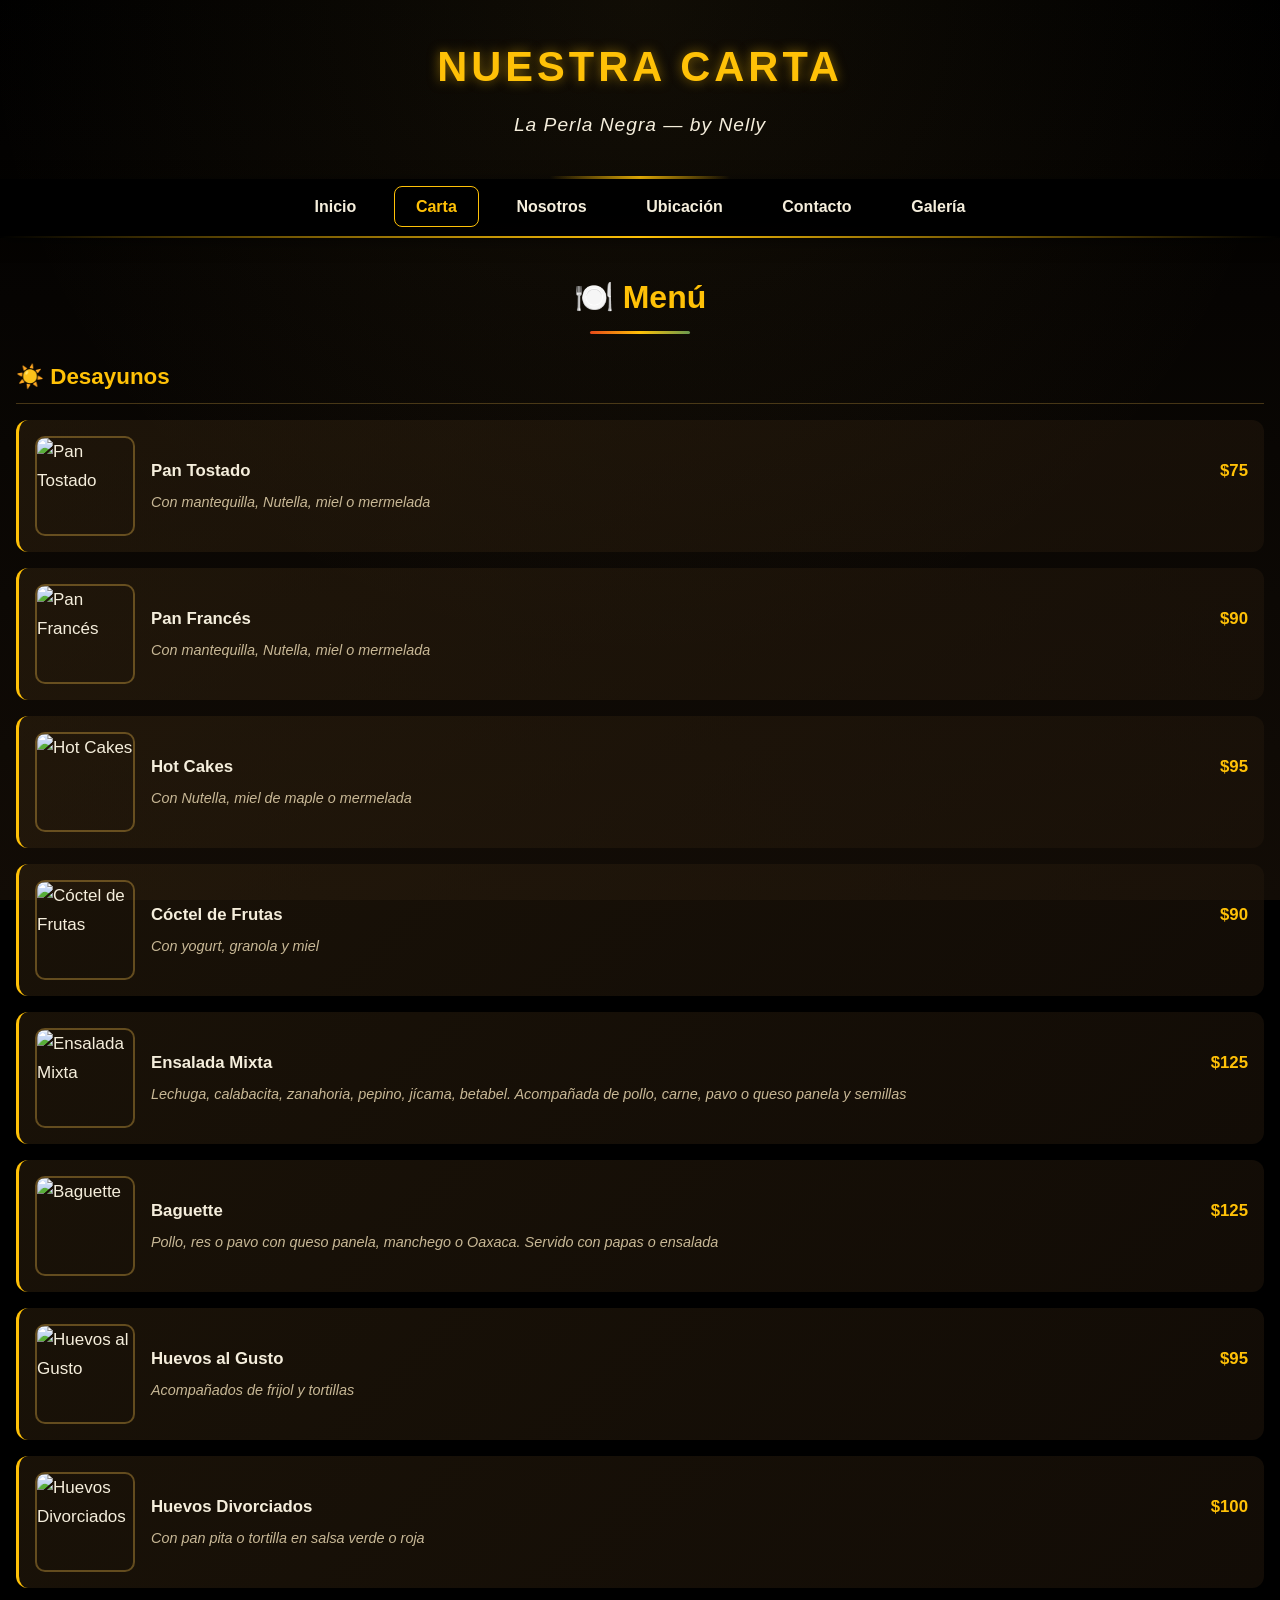
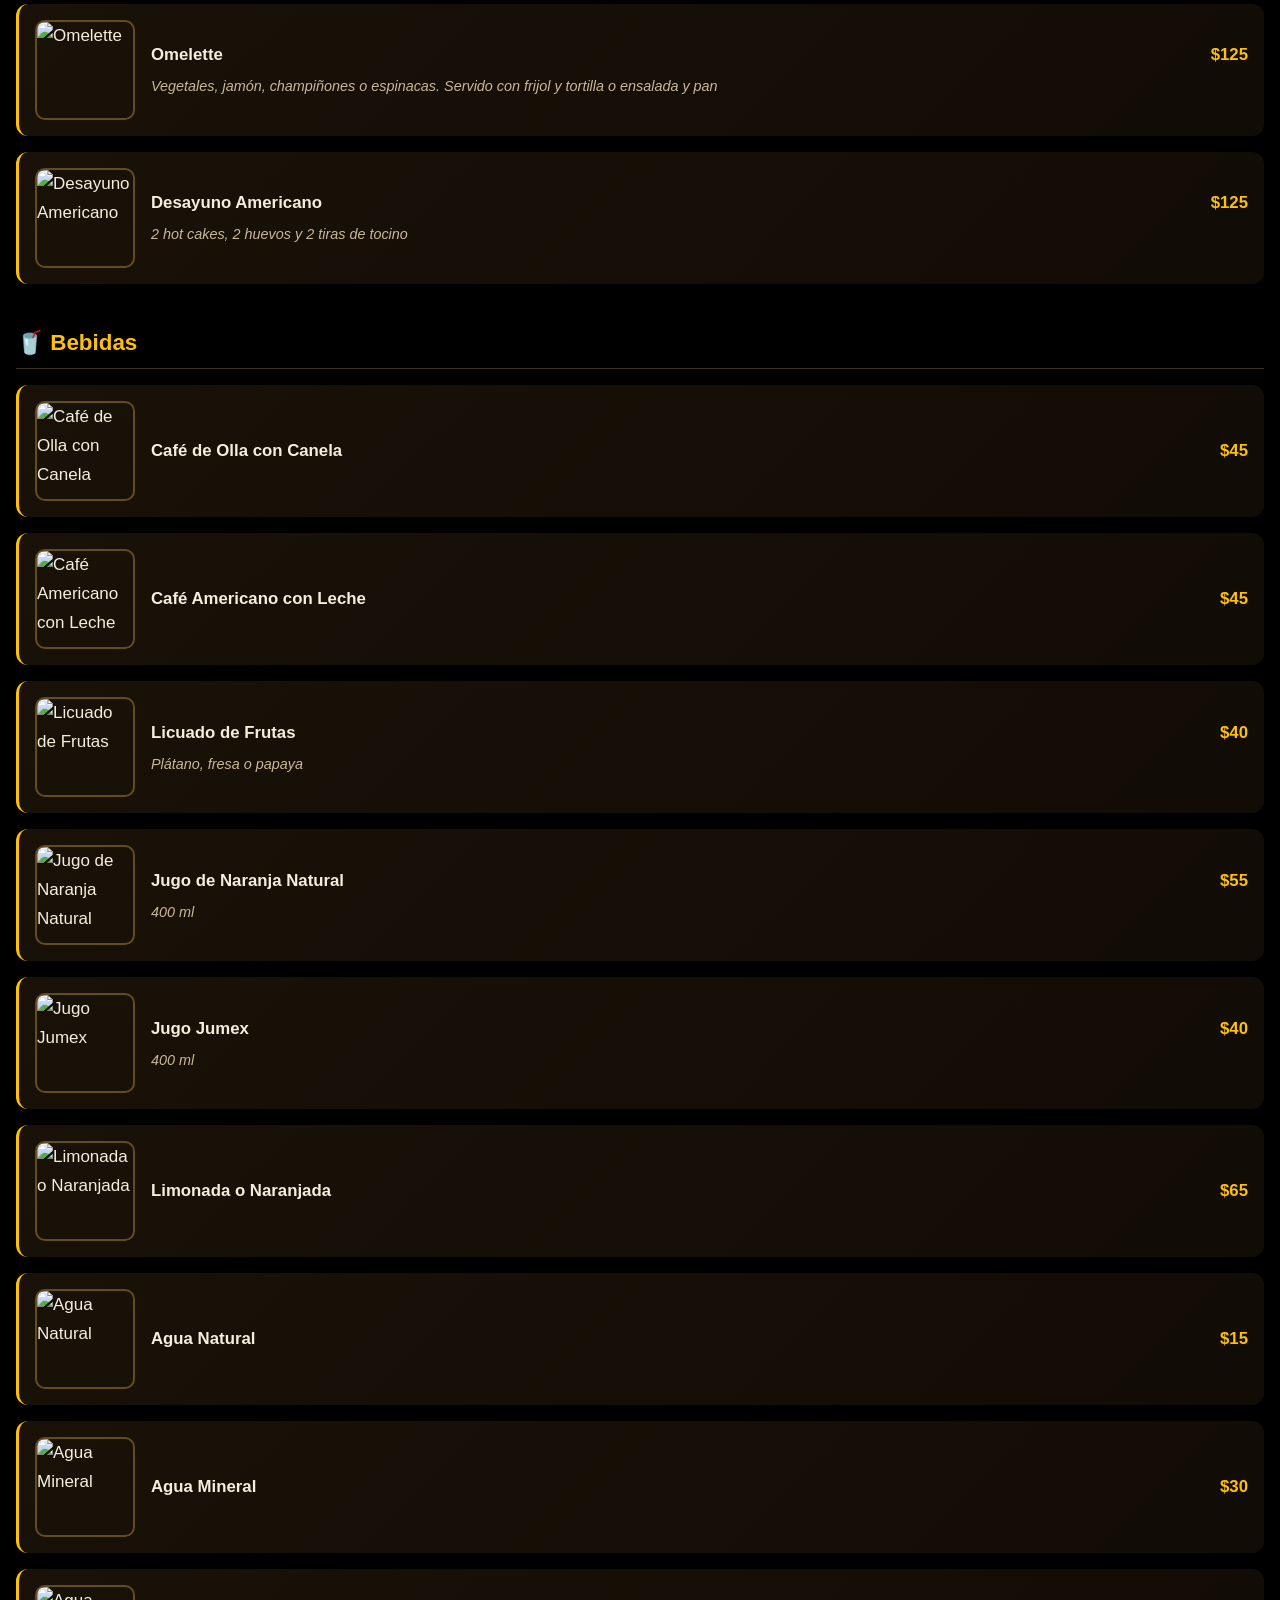
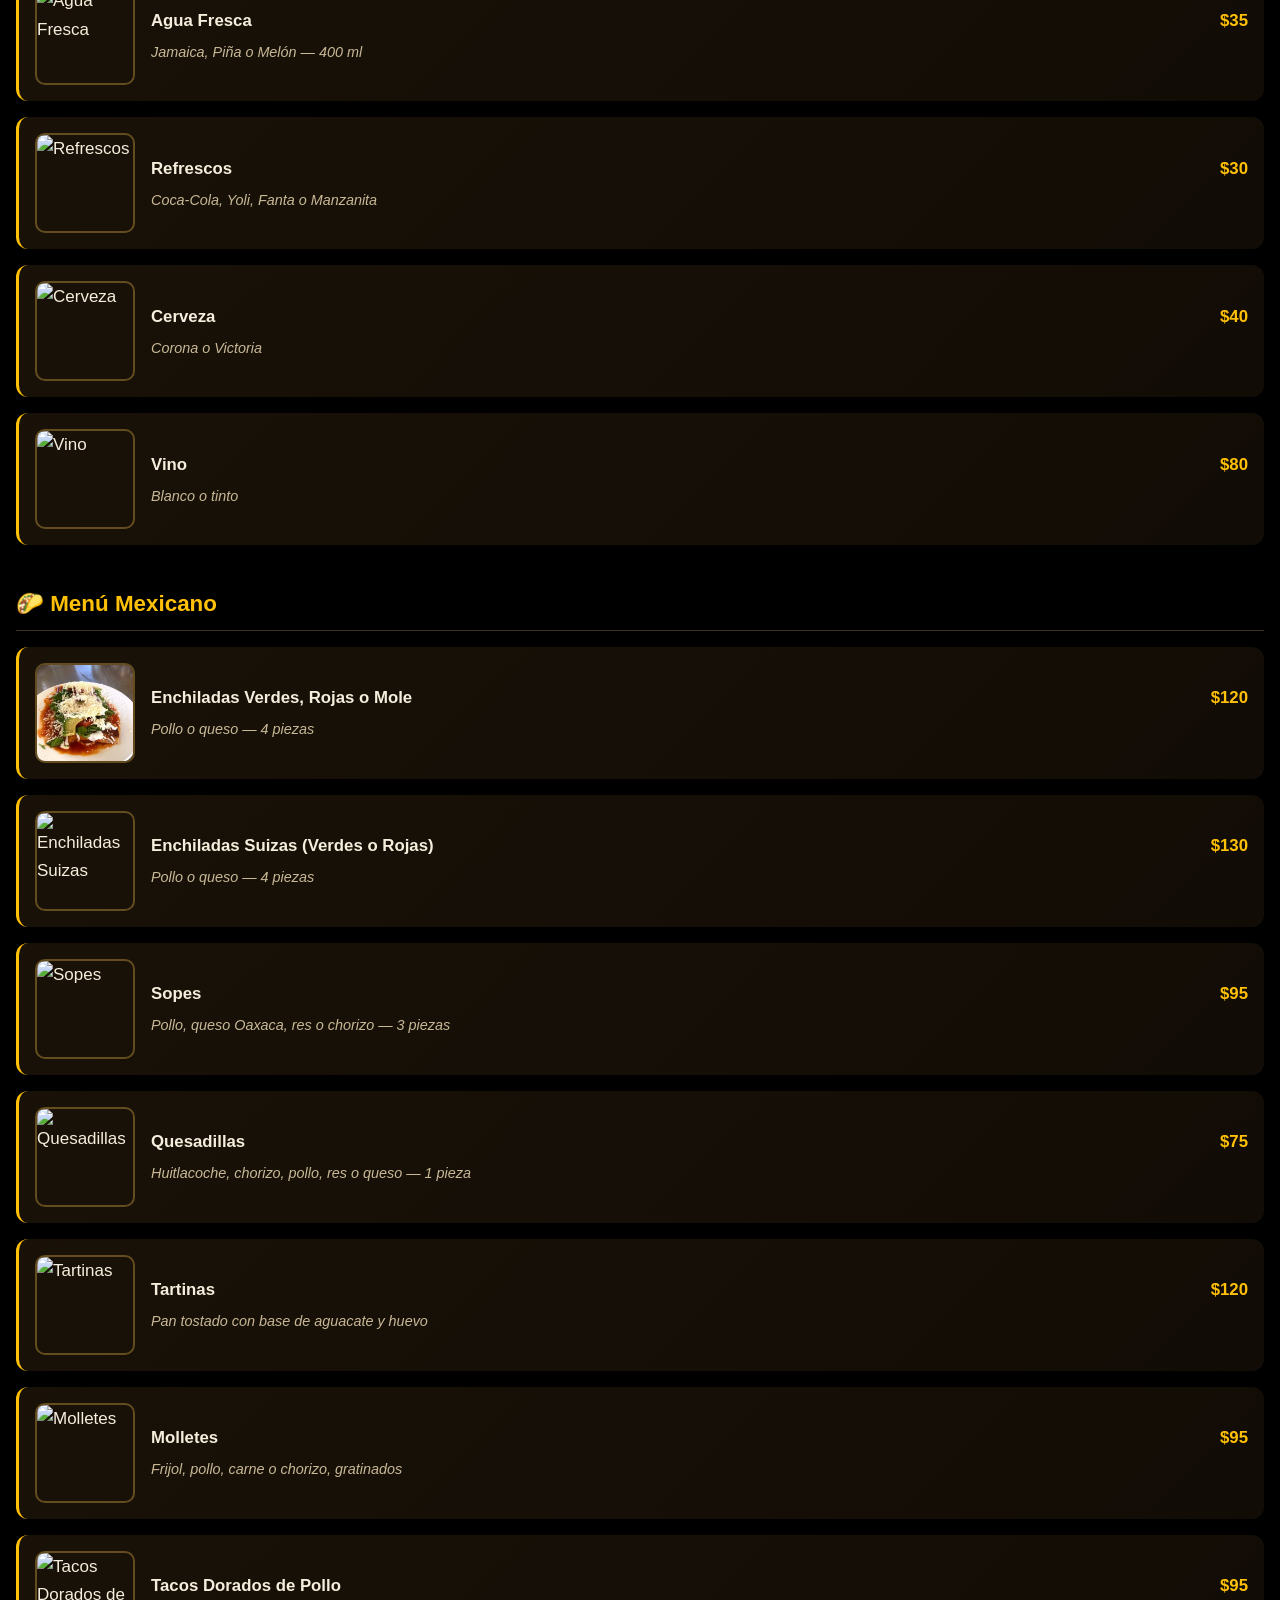
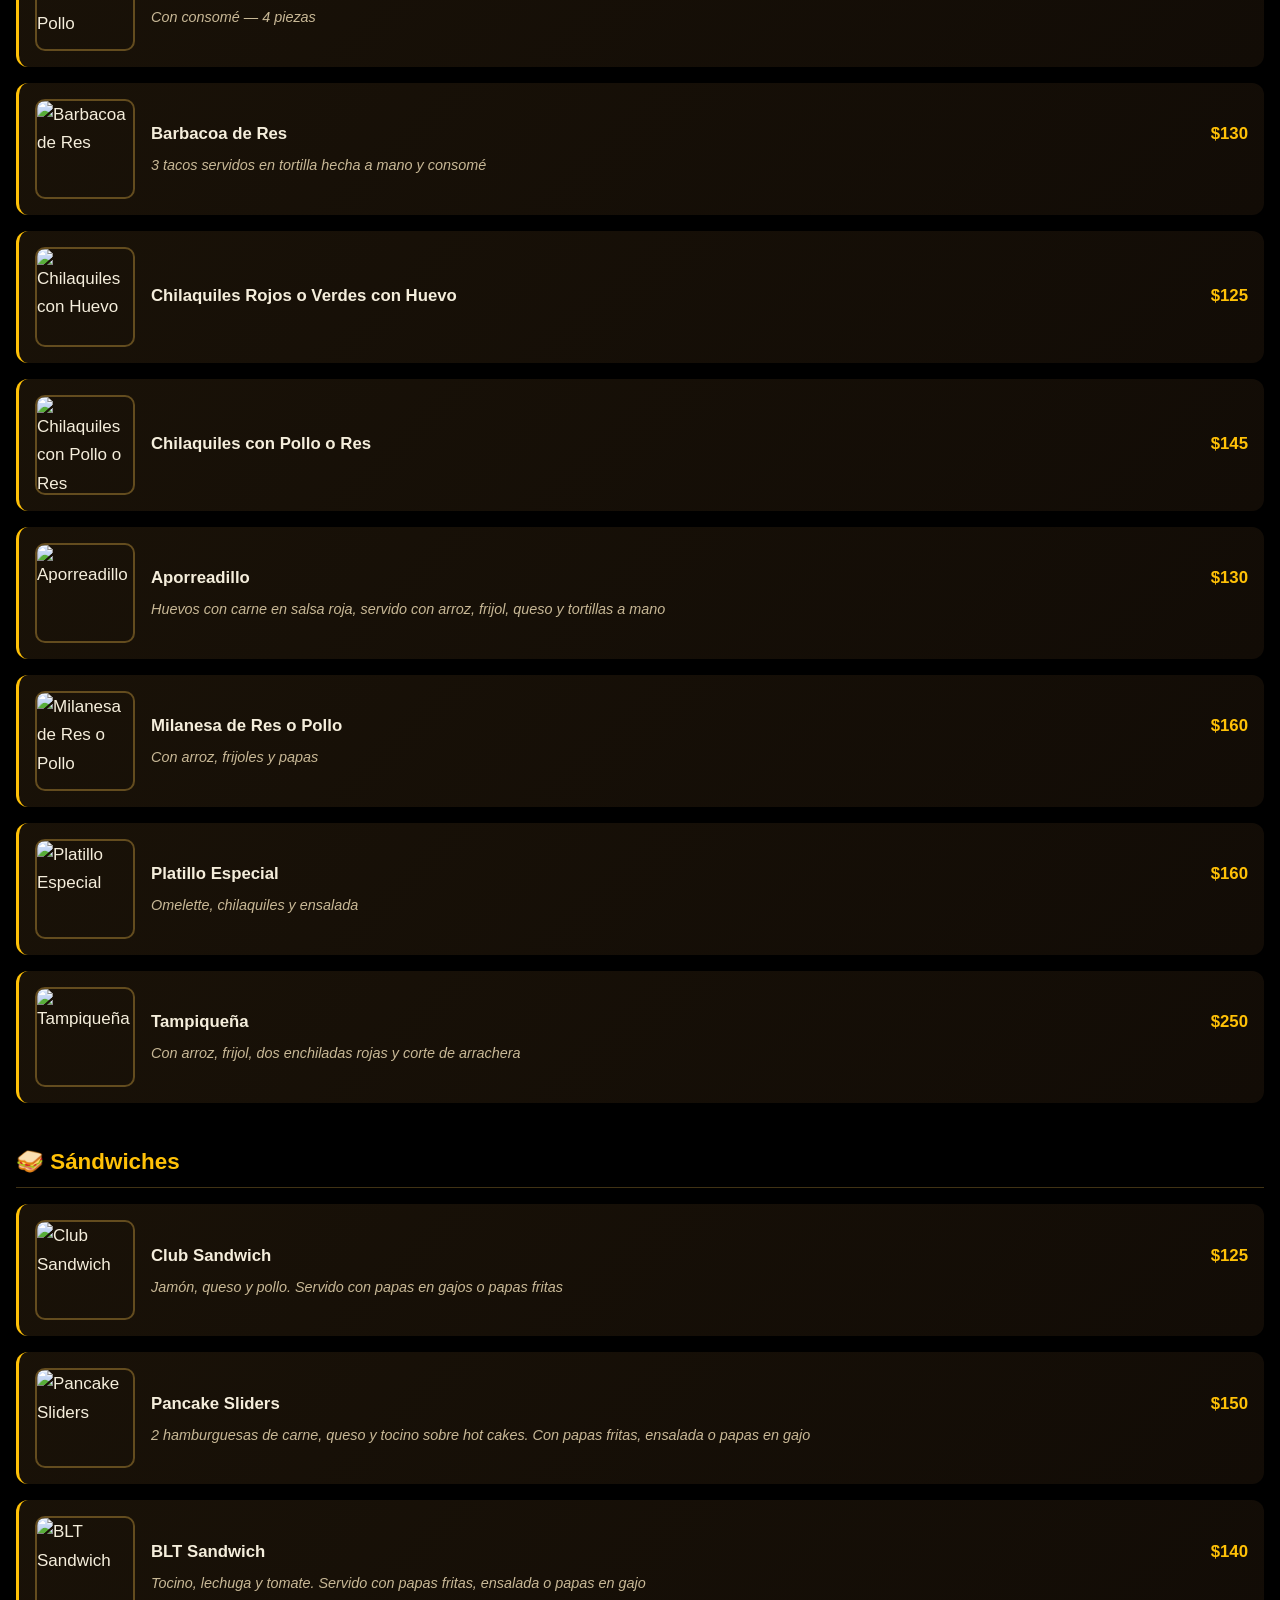
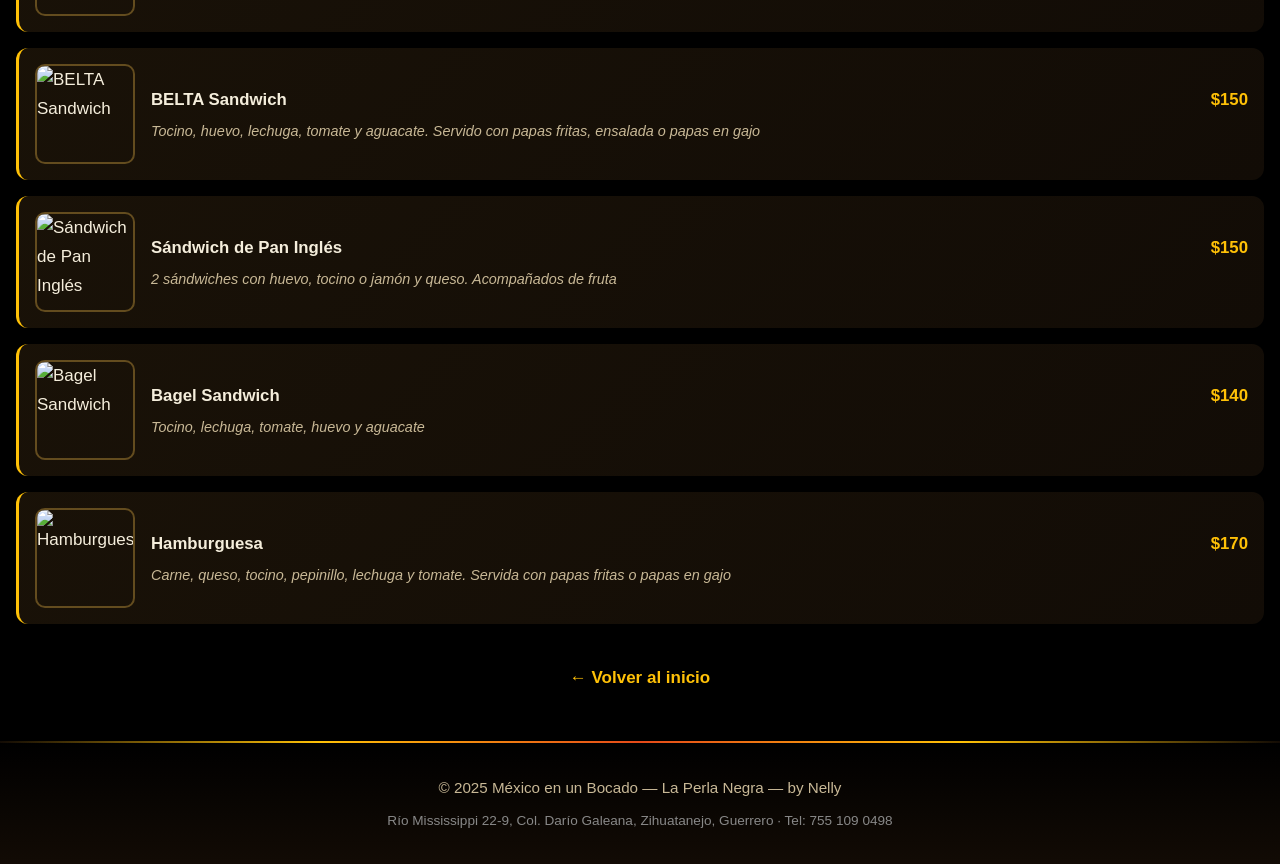
==== html/carta.html @ 1d28c6e9 "Add files via upload" ====
<!DOCTYPE html>
<html lang="es">
<head>
    <meta charset="UTF-8">
    <meta name="viewport" content="width=device-width, initial-scale=1.0">
    <title>Nuestra Carta — México en un Bocado</title>
    <link rel="stylesheet" href="../css/estilos.css">
    <style>
        .categoria {
            margin-bottom: 2.5rem;
        }
        .categoria h3 {
            color: var(--dorado);
            font-size: 1.4rem;
            margin-bottom: 1rem;
            padding-bottom: 0.4rem;
            border-bottom: 1px solid rgba(212,165,67,0.3);
        }
        .plato {
            background: linear-gradient(135deg, rgba(50,35,15,0.5), rgba(30,20,10,0.6));
            padding: 1rem;
            border-radius: 12px;
            margin-bottom: 1rem;
            border-left: 3px solid var(--dorado);
            display: flex;
            gap: 1rem;
            align-items: center;
            flex-wrap: wrap;
        }
        .plato-img {
            width: 100px;
            height: 100px;
            border-radius: 10px;
            object-fit: cover;
            border: 2px solid rgba(212,165,67,0.4);
            flex-shrink: 0;
        }
        .plato-contenido {
            flex: 1;
            min-width: 200px;
        }
        .plato h4 {
            color: var(--crema);
            font-size: 1.05rem;
            display: flex;
            justify-content: space-between;
            align-items: baseline;
            gap: 0.5rem;
            flex-wrap: wrap;
        }
        .nombre-plato {
            flex: 1;
        }
        .precio {
            color: var(--dorado);
            font-weight: bold;
            white-space: nowrap;
        }
        .descripcion {
            font-size: 0.9rem;
            color: #C8B896;
            margin-top: 0.4rem;
            font-style: italic;
            line-height: 1.5;
        }
        .volver {
            text-align: center;
            margin-top: 1rem;
        }
        .volver a {
            color: var(--dorado);
            text-decoration: none;
            font-weight: 600;
        }
        .nota {
            font-size: 0.85rem;
            color: #888;
            margin-top: 0.5rem;
        }

        @media (max-width: 550px) {
            .plato {
                flex-direction: column;
                text-align: center;
            }
            .plato-img {
                width: 100%;
                height: 160px;
            }
        }
    </style>
</head>
<body>

    <header>
        <h1>NUESTRA CARTA</h1>
        <p class="subtitulo">La Perla Negra — by Nelly</p>
    </header>

    <nav>
        <ul>
            <li><a href="../index.html">Inicio</a></li>
            <li><a href="carta.html" style="color:var(--dorado); border-color:var(--dorado);">Carta</a></li>
            <li><a href="nosotros.html">Nosotros</a></li>
            <li><a href="ubicacion.html">Ubicación</a></li>
            <li><a href="contacto.html">Contacto</a></li>
            <li><a href="galeria.html">Galería</a></li>
        </ul>
    </nav>

    <section>
        <h2>🍽️ Menú</h2>

        <!-- ☀️ DESAYUNOS -->
        <div class="categoria">
            <h3>☀️ Desayunos</h3>

            <div class="plato">
                <img src="../imagenes/pan_tostado.jpg" alt="Pan Tostado" class="plato-img">
                <div class="plato-contenido">
                    <h4><span class="nombre-plato">Pan Tostado</span> <span class="precio">$75</span></h4>
                    <p class="descripcion">Con mantequilla, Nutella, miel o mermelada</p>
                </div>
            </div>

            <div class="plato">
                <img src="../imagenes/pan_frances.jpg" alt="Pan Francés" class="plato-img">
                <div class="plato-contenido">
                    <h4><span class="nombre-plato">Pan Francés</span> <span class="precio">$90</span></h4>
                    <p class="descripcion">Con mantequilla, Nutella, miel o mermelada</p>
                </div>
            </div>

            <div class="plato">
                <img src="../imagenes/hot_cakes.jpg" alt="Hot Cakes" class="plato-img">
                <div class="plato-contenido">
                    <h4><span class="nombre-plato">Hot Cakes</span> <span class="precio">$95</span></h4>
                    <p class="descripcion">Con Nutella, miel de maple o mermelada</p>
                </div>
            </div>

            <div class="plato">
                <img src="../imagenes/coctel_de_frutas.jpg" alt="Cóctel de Frutas" class="plato-img">
                <div class="plato-contenido">
                    <h4><span class="nombre-plato">Cóctel de Frutas</span> <span class="precio">$90</span></h4>
                    <p class="descripcion">Con yogurt, granola y miel</p>
                </div>
            </div>

            <div class="plato">
                <img src="../imagenes/ensalada_mixta.jpg" alt="Ensalada Mixta" class="plato-img">
                <div class="plato-contenido">
                    <h4><span class="nombre-plato">Ensalada Mixta</span> <span class="precio">$125</span></h4>
                    <p class="descripcion">Lechuga, calabacita, zanahoria, pepino, jícama, betabel. Acompañada de pollo, carne, pavo o queso panela y semillas</p>
                </div>
            </div>

            <div class="plato">
                <img src="../imagenes/baguette.jpg" alt="Baguette" class="plato-img">
                <div class="plato-contenido">
                    <h4><span class="nombre-plato">Baguette</span> <span class="precio">$125</span></h4>
                    <p class="descripcion">Pollo, res o pavo con queso panela, manchego o Oaxaca. Servido con papas o ensalada</p>
                </div>
            </div>

            <div class="plato">
                <img src="../imagenes/huevos_al_gusto.jpg" alt="Huevos al Gusto" class="plato-img">
                <div class="plato-contenido">
                    <h4><span class="nombre-plato">Huevos al Gusto</span> <span class="precio">$95</span></h4>
                    <p class="descripcion">Acompañados de frijol y tortillas</p>
                </div>
            </div>

            <div class="plato">
                <img src="../imagenes/huevos_divorciados.jpg" alt="Huevos Divorciados" class="plato-img">
                <div class="plato-contenido">
                    <h4><span class="nombre-plato">Huevos Divorciados</span> <span class="precio">$100</span></h4>
                    <p class="descripcion">Con pan pita o tortilla en salsa verde o roja</p>
                </div>
            </div>

            <div class="plato">
                <img src="../imagenes/omelette.jpg" alt="Omelette" class="plato-img">
                <div class="plato-contenido">
                    <h4><span class="nombre-plato">Omelette</span> <span class="precio">$125</span></h4>
                    <p class="descripcion">Vegetales, jamón, champiñones o espinacas. Servido con frijol y tortilla o ensalada y pan</p>
                </div>
            </div>

            <div class="plato">
                <img src="../imagenes/desayuno_americano.jpg" alt="Desayuno Americano" class="plato-img">
                <div class="plato-contenido">
                    <h4><span class="nombre-plato">Desayuno Americano</span> <span class="precio">$125</span></h4>
                    <p class="descripcion">2 hot cakes, 2 huevos y 2 tiras de tocino</p>
                </div>
            </div>
        </div>

        <!-- 🥤 BEBIDAS -->
        <div class="categoria">
            <h3>🥤 Bebidas</h3>

            <div class="plato">
                <img src="../imagenes/cafe_de_olla.jpg" alt="Café de Olla con Canela" class="plato-img">
                <div class="plato-contenido">
                    <h4><span class="nombre-plato">Café de Olla con Canela</span> <span class="precio">$45</span></h4>
                </div>
            </div>

            <div class="plato">
                <img src="../imagenes/cafe_americano.jpg" alt="Café Americano con Leche" class="plato-img">
                <div class="plato-contenido">
                    <h4><span class="nombre-plato">Café Americano con Leche</span> <span class="precio">$45</span></h4>
                </div>
            </div>

            <div class="plato">
                <img src="../imagenes/licuado_de_frutas.jpg" alt="Licuado de Frutas" class="plato-img">
                <div class="plato-contenido">
                    <h4><span class="nombre-plato">Licuado de Frutas</span> <span class="precio">$40</span></h4>
                    <p class="descripcion">Plátano, fresa o papaya</p>
                </div>
            </div>

            <div class="plato">
                <img src="../imagenes/jugo_naranja.jpg" alt="Jugo de Naranja Natural" class="plato-img">
                <div class="plato-contenido">
                    <h4><span class="nombre-plato">Jugo de Naranja Natural</span> <span class="precio">$55</span></h4>
                    <p class="descripcion">400 ml</p>
                </div>
            </div>

            <div class="plato">
                <img src="../imagenes/jugo_jumex.jpg" alt="Jugo Jumex" class="plato-img">
                <div class="plato-contenido">
                    <h4><span class="nombre-plato">Jugo Jumex</span> <span class="precio">$40</span></h4>
                    <p class="descripcion">400 ml</p>
                </div>
            </div>

            <div class="plato">
                <img src="../imagenes/limonada_naranjada.jpg" alt="Limonada o Naranjada" class="plato-img">
                <div class="plato-contenido">
                    <h4><span class="nombre-plato">Limonada o Naranjada</span> <span class="precio">$65</span></h4>
                </div>
            </div>

            <div class="plato">
                <img src="../imagenes/agua_natural.jpg" alt="Agua Natural" class="plato-img">
                <div class="plato-contenido">
                    <h4><span class="nombre-plato">Agua Natural</span> <span class="precio">$15</span></h4>
                </div>
            </div>

            <div class="plato">
                <img src="../imagenes/agua_mineral.jpg" alt="Agua Mineral" class="plato-img">
                <div class="plato-contenido">
                    <h4><span class="nombre-plato">Agua Mineral</span> <span class="precio">$30</span></h4>
                </div>
            </div>

            <div class="plato">
                <img src="../imagenes/agua_fresca.jpg" alt="Agua Fresca" class="plato-img">
                <div class="plato-contenido">
                    <h4><span class="nombre-plato">Agua Fresca</span> <span class="precio">$35</span></h4>
                    <p class="descripcion">Jamaica, Piña o Melón — 400 ml</p>
                </div>
            </div>

            <div class="plato">
                <img src="../imagenes/refrescos.jpg" alt="Refrescos" class="plato-img">
                <div class="plato-contenido">
                    <h4><span class="nombre-plato">Refrescos</span> <span class="precio">$30</span></h4>
                    <p class="descripcion">Coca-Cola, Yoli, Fanta o Manzanita</p>
                </div>
            </div>

            <div class="plato">
                <img src="../imagenes/cerveza.jpg" alt="Cerveza" class="plato-img">
                <div class="plato-contenido">
                    <h4><span class="nombre-plato">Cerveza</span> <span class="precio">$40</span></h4>
                    <p class="descripcion">Corona o Victoria</p>
                </div>
            </div>

            <div class="plato">
                <img src="../imagenes/vino.jpg" alt="Vino" class="plato-img">
                <div class="plato-contenido">
                    <h4><span class="nombre-plato">Vino</span> <span class="precio">$80</span></h4>
                    <p class="descripcion">Blanco o tinto</p>
                </div>
            </div>
        </div>

        <!-- 🌮 MENÚ MEXICANO -->
        <div class="categoria">
            <h3>🌮 Menú Mexicano</h3>

            <div class="plato">
                <img src="../imagenes/enchiladas.jpg" alt="Enchiladas Verdes, Rojas o Mole" class="plato-img">
                <div class="plato-contenido">
                    <h4><span class="nombre-plato">Enchiladas Verdes, Rojas o Mole</span> <span class="precio">$120</span></h4>
                    <p class="descripcion">Pollo o queso — 4 piezas</p>
                </div>
            </div>

            <div class="plato">
                <img src="../imagenes/enchiladas_suizas.jpg" alt="Enchiladas Suizas" class="plato-img">
                <div class="plato-contenido">
                    <h4><span class="nombre-plato">Enchiladas Suizas (Verdes o Rojas)</span> <span class="precio">$130</span></h4>
                    <p class="descripcion">Pollo o queso — 4 piezas</p>
                </div>
            </div>

            <div class="plato">
                <img src="../imagenes/sopes.jpg" alt="Sopes" class="plato-img">
                <div class="plato-contenido">
                    <h4><span class="nombre-plato">Sopes</span> <span class="precio">$95</span></h4>
                    <p class="descripcion">Pollo, queso Oaxaca, res o chorizo — 3 piezas</p>
                </div>
            </div>

            <div class="plato">
                <img src="../imagenes/quesadillas.jpg" alt="Quesadillas" class="plato-img">
                <div class="plato-contenido">
                    <h4><span class="nombre-plato">Quesadillas</span> <span class="precio">$75</span></h4>
                    <p class="descripcion">Huitlacoche, chorizo, pollo, res o queso — 1 pieza</p>
                </div>
            </div>

            <div class="plato">
                <img src="../imagenes/tartinas.jpg" alt="Tartinas" class="plato-img">
                <div class="plato-contenido">
                    <h4><span class="nombre-plato">Tartinas</span> <span class="precio">$120</span></h4>
                    <p class="descripcion">Pan tostado con base de aguacate y huevo</p>
                </div>
            </div>

            <div class="plato">
                <img src="../imagenes/molletes.jpg" alt="Molletes" class="plato-img">
                <div class="plato-contenido">
                    <h4><span class="nombre-plato">Molletes</span> <span class="precio">$95</span></h4>
                    <p class="descripcion">Frijol, pollo, carne o chorizo, gratinados</p>
                </div>
            </div>

            <div class="plato">
                <img src="../imagenes/tacos_dorados.jpg" alt="Tacos Dorados de Pollo" class="plato-img">
                <div class="plato-contenido">
                    <h4><span class="nombre-plato">Tacos Dorados de Pollo</span> <span class="precio">$95</span></h4>
                    <p class="descripcion">Con consomé — 4 piezas</p>
                </div>
            </div>

            <div class="plato">
                <img src="../imagenes/barbacoa_de_res.jpg" alt="Barbacoa de Res" class="plato-img">
                <div class="plato-contenido">
                    <h4><span class="nombre-plato">Barbacoa de Res</span> <span class="precio">$130</span></h4>
                    <p class="descripcion">3 tacos servidos en tortilla hecha a mano y consomé</p>
                </div>
            </div>

            <div class="plato">
                <img src="../imagenes/chilaquiles_con_huevo.jpg" alt="Chilaquiles con Huevo" class="plato-img">
                <div class="plato-contenido">
                    <h4><span class="nombre-plato">Chilaquiles Rojos o Verdes con Huevo</span> <span class="precio">$125</span></h4>
                </div>
            </div>

            <div class="plato">
                <img src="../imagenes/chilaquiles_con_carne.jpg" alt="Chilaquiles con Pollo o Res" class="plato-img">
                <div class="plato-contenido">
                    <h4><span class="nombre-plato">Chilaquiles con Pollo o Res</span> <span class="precio">$145</span></h4>
                </div>
            </div>

            <div class="plato">
                <img src="../imagenes/aporreadillo.jpg" alt="Aporreadillo" class="plato-img">
                <div class="plato-contenido">
                    <h4><span class="nombre-plato">Aporreadillo</span> <span class="precio">$130</span></h4>
                    <p class="descripcion">Huevos con carne en salsa roja, servido con arroz, frijol, queso y tortillas a mano</p>
                </div>
            </div>

            <div class="plato">
                <img src="../imagenes/milanesa.jpg" alt="Milanesa de Res o Pollo" class="plato-img">
                <div class="plato-contenido">
                    <h4><span class="nombre-plato">Milanesa de Res o Pollo</span> <span class="precio">$160</span></h4>
                    <p class="descripcion">Con arroz, frijoles y papas</p>
                </div>
            </div>

            <div class="plato">
                <img src="../imagenes/platillo_especial.jpg" alt="Platillo Especial" class="plato-img">
                <div class="plato-contenido">
                    <h4><span class="nombre-plato">Platillo Especial</span> <span class="precio">$160</span></h4>
                    <p class="descripcion">Omelette, chilaquiles y ensalada</p>
                </div>
            </div>

            <div class="plato">
                <img src="../imagenes/tampiqueña.jpg" alt="Tampiqueña" class="plato-img">
                <div class="plato-contenido">
                    <h4><span class="nombre-plato">Tampiqueña</span> <span class="precio">$250</span></h4>
                    <p class="descripcion">Con arroz, frijol, dos enchiladas rojas y corte de arrachera</p>
                </div>
            </div>
        </div>

        <!-- 🥪 SÁNDWICHES -->
        <div class="categoria">
            <h3>🥪 Sándwiches</h3>

            <div class="plato">
                <img src="../imagenes/club_sandwich.jpg" alt="Club Sandwich" class="plato-img">
                <div class="plato-contenido">
                    <h4><span class="nombre-plato">Club Sandwich</span> <span class="precio">$125</span></h4>
                    <p class="descripcion">Jamón, queso y pollo. Servido con papas en gajos o papas fritas</p>
                </div>
            </div>

            <div class="plato">
                <img src="../imagenes/pancake_sliders.jpg" alt="Pancake Sliders" class="plato-img">
                <div class="plato-contenido">
                    <h4><span class="nombre-plato">Pancake Sliders</span> <span class="precio">$150</span></h4>
                    <p class="descripcion">2 hamburguesas de carne, queso y tocino sobre hot cakes. Con papas fritas, ensalada o papas en gajo</p>
                </div>
            </div>

            <div class="plato">
                <img src="../imagenes/blt_sandwich.jpg" alt="BLT Sandwich" class="plato-img">
                <div class="plato-contenido">
                    <h4><span class="nombre-plato">BLT Sandwich</span> <span class="precio">$140</span></h4>
                    <p class="descripcion">Tocino, lechuga y tomate. Servido con papas fritas, ensalada o papas en gajo</p>
                </div>
            </div>

            <div class="plato">
                <img src="../imagenes/belta_sandwich.jpg" alt="BELTA Sandwich" class="plato-img">
                <div class="plato-contenido">
                    <h4><span class="nombre-plato">BELTA Sandwich</span> <span class="precio">$150</span></h4>
                    <p class="descripcion">Tocino, huevo, lechuga, tomate y aguacate. Servido con papas fritas, ensalada o papas en gajo</p>
                </div>
            </div>

            <div class="plato">
                <img src="../imagenes/sandwich_pan_ingles.jpg" alt="Sándwich de Pan Inglés" class="plato-img">
                <div class="plato-contenido">
                    <h4><span class="nombre-plato">Sándwich de Pan Inglés</span> <span class="precio">$150</span></h4>
                    <p class="descripcion">2 sándwiches con huevo, tocino o jamón y queso. Acompañados de fruta</p>
                </div>
            </div>

            <div class="plato">
                <img src="../imagenes/bagel_sandwich.jpg" alt="Bagel Sandwich" class="plato-img">
                <div class="plato-contenido">
                    <h4><span class="nombre-plato">Bagel Sandwich</span> <span class="precio">$140</span></h4>
                    <p class="descripcion">Tocino, lechuga, tomate, huevo y aguacate</p>
                </div>
            </div>

            <div class="plato">
                <img src="../imagenes/hamburguesa.jpg" alt="Hamburguesa" class="plato-img">
                <div class="plato-contenido">
                    <h4><span class="nombre-plato">Hamburguesa</span> <span class="precio">$170</span></h4>
                    <p class="descripcion">Carne, queso, tocino, pepinillo, lechuga y tomate. Servida con papas fritas o papas en gajo</p>
                </div>
            </div>
        </div>

        <div class="volver">
            <a href="../index.html">← Volver al inicio</a>
        </div>
    </section>

    <footer>
        <p>&copy; 2025 México en un Bocado — La Perla Negra — by Nelly</p>
        <p class="nota">Río Mississippi 22-9, Col. Darío Galeana, Zihuatanejo, Guerrero · Tel: 755 109 0498</p>
    </footer>

</body>
</html>
---- css/estilos.css ----
/* ===== ESTILOS GENERALES - MÓVIL PRIMERO ===== */
* {
    margin: 0;
    padding: 0;
    box-sizing: border-box;
    font-family: 'Segoe UI', Tahoma, Geneva, Verdana, sans-serif;
}

:root {
    --negro: #000000;
    --negro-suave: #120C06;
    --crema: #F5EEDC;
    --dorado: #FFC107;
    --dorado-medio: #D4A543;
    --dorado-oscuro: #B8860B;
    --verde: #6A994E;
    --rojo: #E64A19;
}

body {
    background-color: var(--negro);
    color: var(--crema);
    line-height: 1.7;
    background-image: 
        radial-gradient(circle at top, rgba(212,165,67,0.08) 0%, transparent 60%),
        linear-gradient(180deg, var(--negro) 0%, var(--negro-suave) 100%);
    background-attachment: fixed;
    font-size: 16px;
}

/* ===== ENCABEZADO Y LOGO ===== */
header {
    text-align: center;
    padding: 2rem 1rem;
    position: relative;
}

header::after {
    content: '';
    position: absolute;
    bottom: 0;
    left: 50%;
    transform: translateX(-50%);
    width: 180px;
    height: 3px;
    background: linear-gradient(90deg, transparent, var(--dorado), transparent);
}

.logo-container {
    max-width: 260px;
    margin: 0 auto 1.2rem;
    transition: transform 0.3s ease;
}

.logo-container img {
    width: 100%;
    height: auto;
    border-radius: 12px;
    box-shadow: 0 0 25px rgba(255, 193, 7, 0.25);
}

.logo-container:hover {
    transform: scale(1.03);
}

header h1 {
    font-size: 2rem;
    color: var(--dorado);
    margin-bottom: 0.4rem;
    letter-spacing: 2px;
    text-shadow: 0 0 12px rgba(255, 193, 7, 0.5);
    animation: brillo 3s ease-in-out infinite alternate;
}

@keyframes brillo {
    from { text-shadow: 0 0 12px rgba(255, 193, 7, 0.4); }
    to   { text-shadow: 0 0 20px rgba(255, 193, 7, 0.6), 0 0 30px rgba(255, 193, 7, 0.25); }
}

.subtitulo {
    font-size: 1.2rem;
    color: var(--crema);
    font-style: italic;
    margin-bottom: 0.3rem;
    letter-spacing: 1px;
}

.fecha {
    font-size: 1rem;
    color: var(--dorado-medio);
}

/* ===== NAVEGACIÓN - ADAPTADA A MÓVIL ===== */
nav {
    position: sticky;
    top: 0;
    background: linear-gradient(180deg, rgba(0,0,0,0.98), rgba(0,0,0,0.92));
    padding: 0.9rem 0.5rem;
    z-index: 100;
    border-bottom: 2px solid transparent;
    border-image: linear-gradient(90deg, transparent, var(--dorado), transparent) 1;
    box-shadow: 0 3px 15px rgba(0,0,0,0.5);
}

nav ul {
    list-style: none;
    display: flex;
    flex-wrap: wrap;
    justify-content: center;
    gap: 0.6rem 0.4rem;
}

nav a {
    color: var(--crema);
    text-decoration: none;
    font-weight: 700;
    padding: 0.6rem 0.9rem;
    border-radius: 8px;
    border: 1px solid transparent;
    transition: all 0.3s ease;
    font-size: 0.95rem;
}

nav a:hover {
    border-color: var(--dorado);
    color: var(--dorado);
    background-color: rgba(255, 193, 7, 0.1);
    box-shadow: 0 0 10px rgba(255, 193, 7, 0.2);
}

/* ===== SECCIONES ===== */
section {
    padding: 2rem 1rem;
    max-width: 100%;
    margin: 0 auto;
    animation: aparecer 0.7s ease-out;
}

@keyframes aparecer {
    from { opacity: 0; transform: translateY(15px); }
    to   { opacity: 1; transform: translateY(0); }
}

section h2 {
    color: var(--dorado);
    font-size: 1.6rem;
    margin-bottom: 1.5rem;
    text-align: center;
    position: relative;
    padding-bottom: 0.6rem;
}

section h2::after {
    content: '';
    position: absolute;
    bottom: 0;
    left: 50%;
    transform: translateX(-50%);
    width: 100px;
    height: 3px;
    background: linear-gradient(90deg, var(--rojo), var(--dorado), var(--verde));
    border-radius: 2px;
}

.bienvenida {
    text-align: center;
    font-size: 1.05rem;
    background: linear-gradient(135deg, rgba(50,35,15,0.6), rgba(30,20,10,0.7));
    padding: 1.5rem 1.2rem;
    border-radius: 14px;
    border: 1px solid rgba(212,165,67,0.3);
    box-shadow: inset 0 0 20px rgba(0,0,0,0.4), 0 6px 20px rgba(0,0,0,0.5);
}

.bienvenida p {
    margin-bottom: 1rem;
    color: #F8F2E3;
}

/* ===== BOTONES GRANDES Y FÁCILES DE TOCAR ===== */
.btn {
    display: inline-block;
    background: linear-gradient(135deg, var(--dorado), var(--dorado-oscuro));
    color: var(--negro);
    padding: 0.9rem 2rem;
    border-radius: 50px;
    text-decoration: none;
    font-weight: 900;
    font-size: 1.05rem;
    margin-top: 1rem;
    transition: all 0.3s ease;
    box-shadow: 0 4px 12px rgba(255, 193, 7, 0.3);
    letter-spacing: 1px;
    min-width: 200px;
}

.btn:active {
    transform: scale(0.97);
    box-shadow: 0 2px 6px rgba(255, 193, 7, 0.4);
}

/* ===== PIE DE PÁGINA ===== */
footer {
    text-align: center;
    padding: 2rem 1rem;
    margin-top: 1rem;
    background: linear-gradient(0deg, rgba(20,12,5,0.9), transparent);
    border-top: 2px solid transparent;
    border-image: linear-gradient(90deg, transparent, var(--dorado), var(--rojo), var(--dorado), transparent) 1;
    font-size: 0.95rem;
}

footer p {
    color: #C8B896;
}

.redes {
    margin: 1rem 0;
}

.redes a {
    color: var(--dorado);
    margin: 0 0.5rem;
    text-decoration: none;
    font-weight: 600;
    padding: 0.4rem 0.7rem;
    border-radius: 6px;
    transition: all 0.3s ease;
    display: inline-block;
    margin-top: 0.3rem;
}

.redes a:active {
    background-color: rgba(255, 193, 7, 0.2);
}

/* ===== AJUSTES PARA PANTALLAS GRANDES ===== */
@media (min-width: 768px) {
    body { font-size: 17px; }
    .logo-container { max-width: 320px; }
    header h1 { font-size: 2.6rem; letter-spacing: 4px; }
    section h2 { font-size: 2rem; }
    .bienvenida { padding: 2.5rem; font-size: 1.15rem; }
    nav ul { gap: 1rem; }
    nav a { padding: 0.7rem 1.3rem; font-size: 1rem; }
}
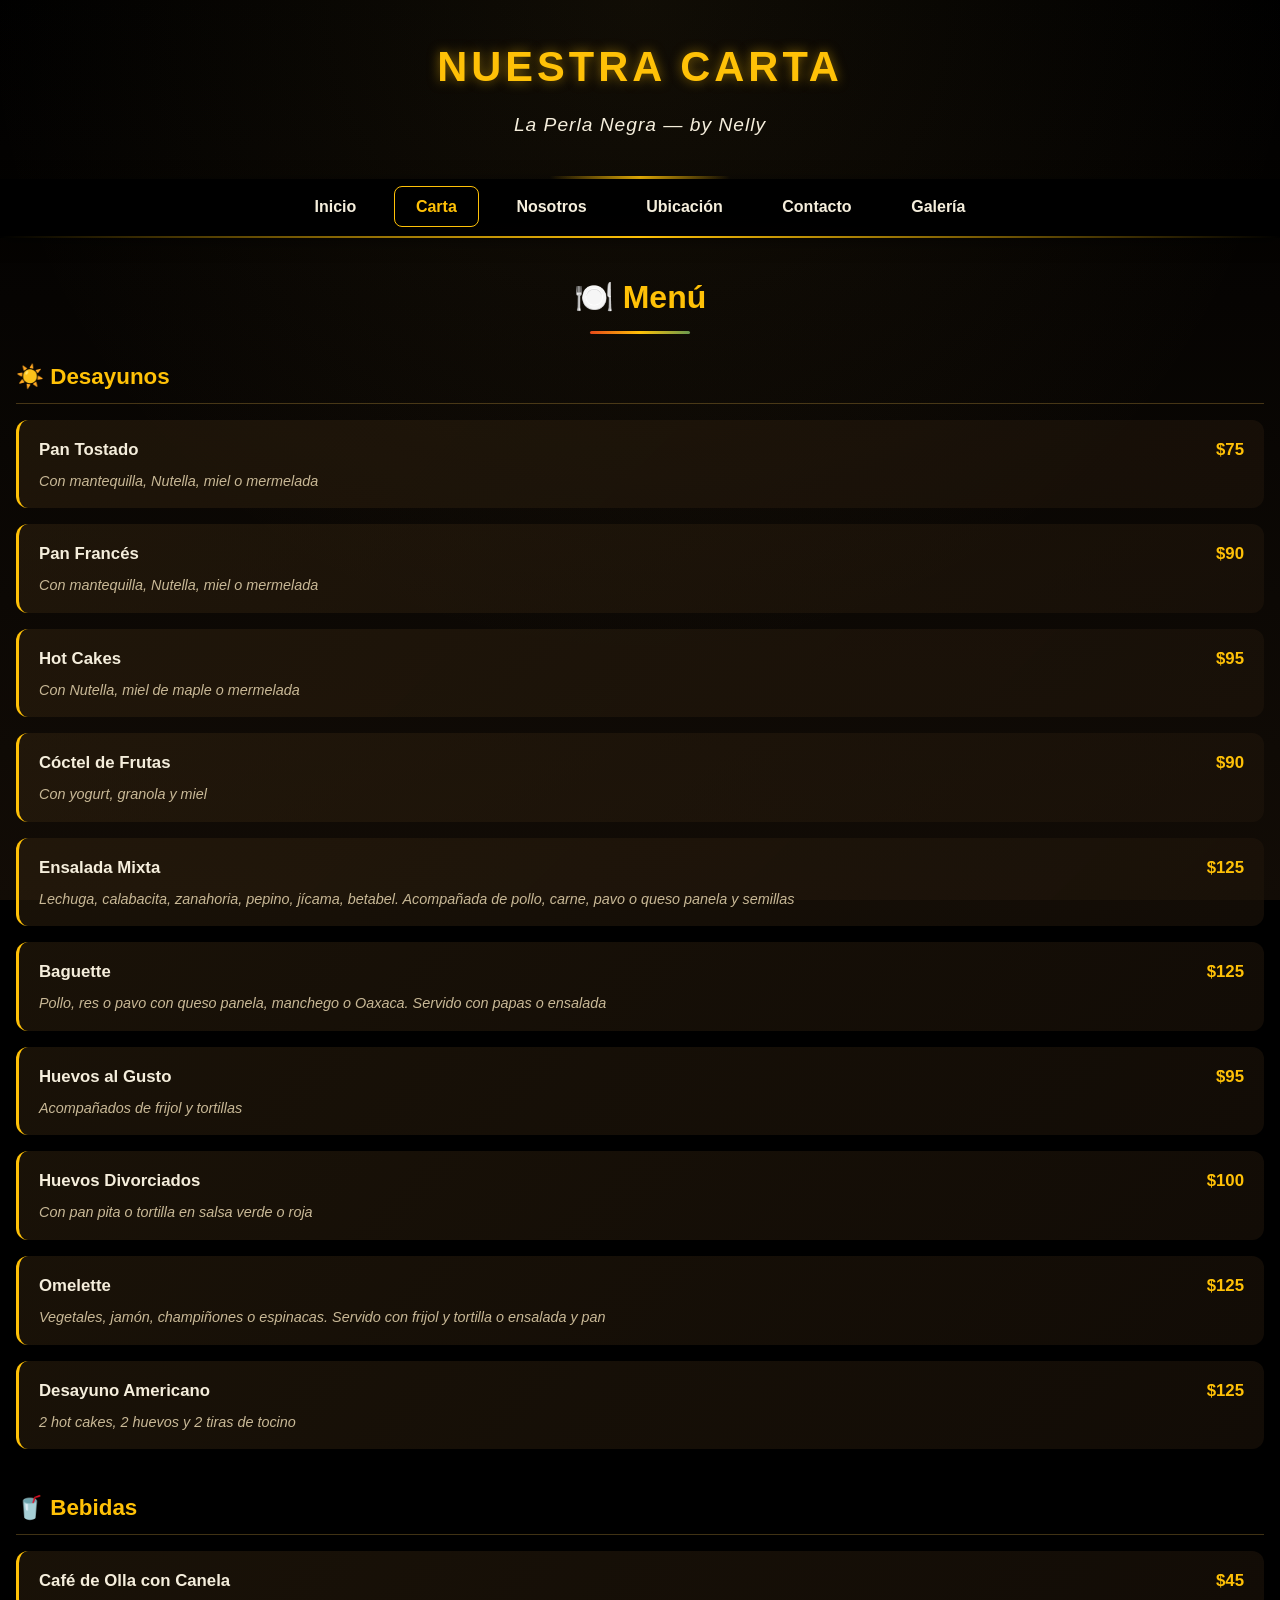
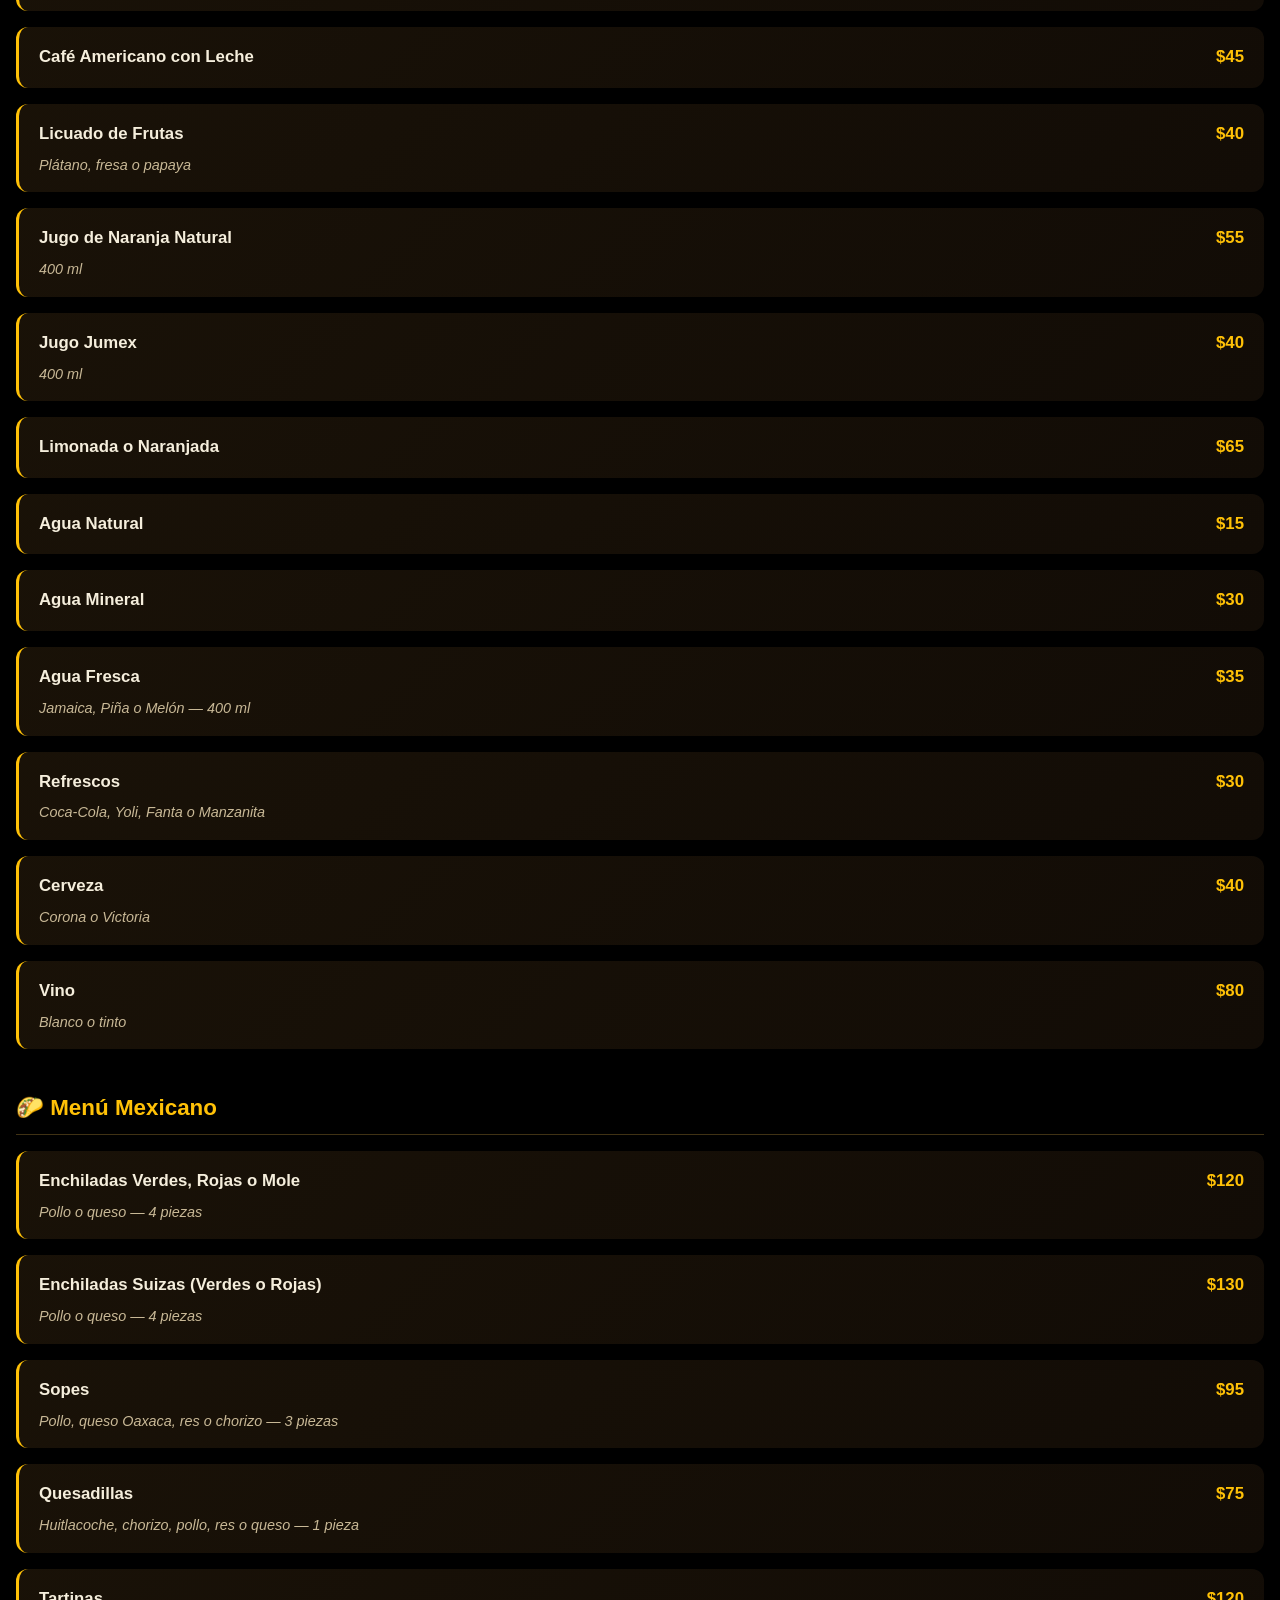
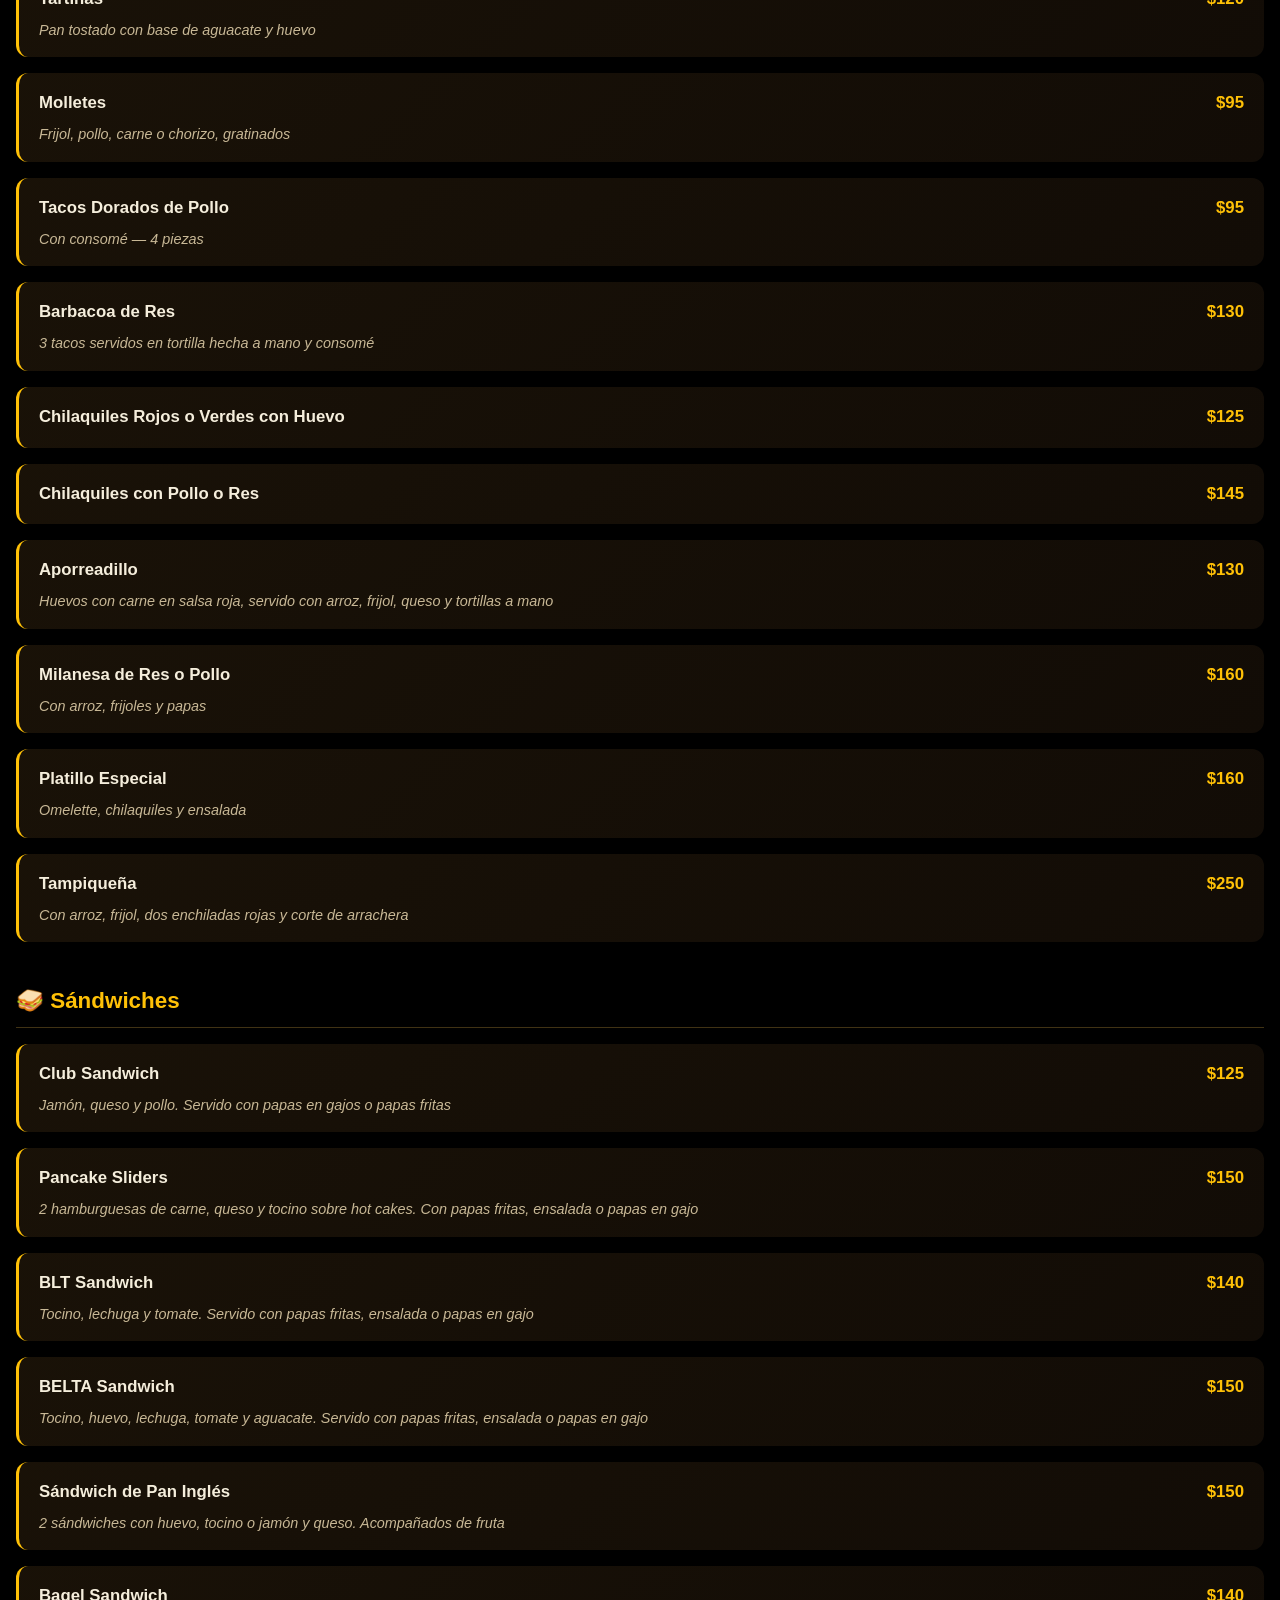
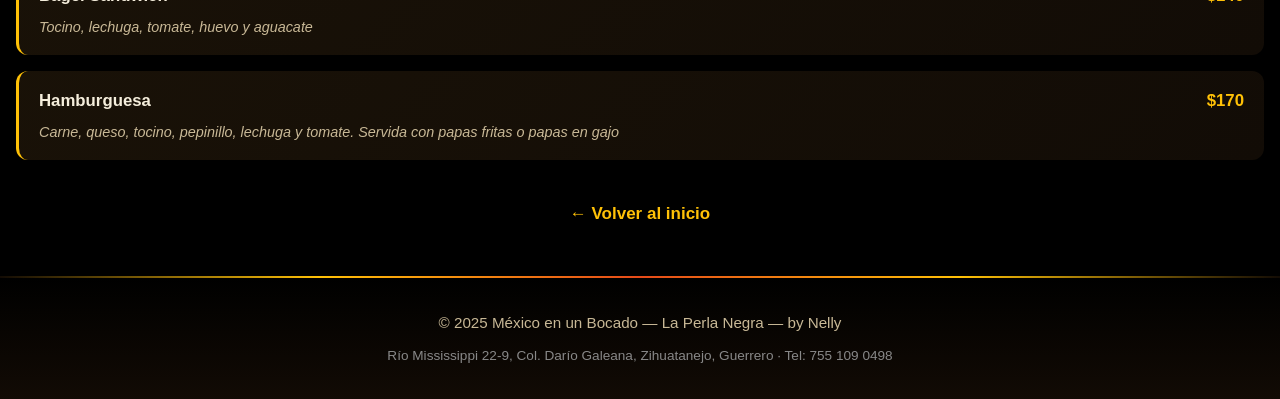
==== commit 4a92ff4d: "Update carta.html" ====
--- a/html/carta.html
+++ b/html/carta.html
@@ -18,26 +18,13 @@
         }
         .plato {
             background: linear-gradient(135deg, rgba(50,35,15,0.5), rgba(30,20,10,0.6));
-            padding: 1rem;
+            padding: 1rem 1.25rem;
             border-radius: 12px;
             margin-bottom: 1rem;
             border-left: 3px solid var(--dorado);
-            display: flex;
-            gap: 1rem;
-            align-items: center;
-            flex-wrap: wrap;
-        }
-        .plato-img {
-            width: 100px;
-            height: 100px;
-            border-radius: 10px;
-            object-fit: cover;
-            border: 2px solid rgba(212,165,67,0.4);
-            flex-shrink: 0;
         }
         .plato-contenido {
-            flex: 1;
-            min-width: 200px;
+            width: 100%;
         }
         .plato h4 {
             color: var(--crema);
@@ -76,17 +63,6 @@
             font-size: 0.85rem;
             color: #888;
             margin-top: 0.5rem;
-        }
-
-        @media (max-width: 550px) {
-            .plato {
-                flex-direction: column;
-                text-align: center;
-            }
-            .plato-img {
-                width: 100%;
-                height: 160px;
-            }
         }
     </style>
 </head>
@@ -116,7 +92,6 @@
             <h3>☀️ Desayunos</h3>
 
             <div class="plato">
-                <img src="../imagenes/pan_tostado.jpg" alt="Pan Tostado" class="plato-img">
                 <div class="plato-contenido">
                     <h4><span class="nombre-plato">Pan Tostado</span> <span class="precio">$75</span></h4>
                     <p class="descripcion">Con mantequilla, Nutella, miel o mermelada</p>
@@ -124,7 +99,6 @@
             </div>
 
             <div class="plato">
-                <img src="../imagenes/pan_frances.jpg" alt="Pan Francés" class="plato-img">
                 <div class="plato-contenido">
                     <h4><span class="nombre-plato">Pan Francés</span> <span class="precio">$90</span></h4>
                     <p class="descripcion">Con mantequilla, Nutella, miel o mermelada</p>
@@ -132,7 +106,6 @@
             </div>
 
             <div class="plato">
-                <img src="../imagenes/hot_cakes.jpg" alt="Hot Cakes" class="plato-img">
                 <div class="plato-contenido">
                     <h4><span class="nombre-plato">Hot Cakes</span> <span class="precio">$95</span></h4>
                     <p class="descripcion">Con Nutella, miel de maple o mermelada</p>
@@ -140,7 +113,6 @@
             </div>
 
             <div class="plato">
-                <img src="../imagenes/coctel_de_frutas.jpg" alt="Cóctel de Frutas" class="plato-img">
                 <div class="plato-contenido">
                     <h4><span class="nombre-plato">Cóctel de Frutas</span> <span class="precio">$90</span></h4>
                     <p class="descripcion">Con yogurt, granola y miel</p>
@@ -148,7 +120,6 @@
             </div>
 
             <div class="plato">
-                <img src="../imagenes/ensalada_mixta.jpg" alt="Ensalada Mixta" class="plato-img">
                 <div class="plato-contenido">
                     <h4><span class="nombre-plato">Ensalada Mixta</span> <span class="precio">$125</span></h4>
                     <p class="descripcion">Lechuga, calabacita, zanahoria, pepino, jícama, betabel. Acompañada de pollo, carne, pavo o queso panela y semillas</p>
@@ -156,7 +127,6 @@
             </div>
 
             <div class="plato">
-                <img src="../imagenes/baguette.jpg" alt="Baguette" class="plato-img">
                 <div class="plato-contenido">
                     <h4><span class="nombre-plato">Baguette</span> <span class="precio">$125</span></h4>
                     <p class="descripcion">Pollo, res o pavo con queso panela, manchego o Oaxaca. Servido con papas o ensalada</p>
@@ -164,7 +134,6 @@
             </div>
 
             <div class="plato">
-                <img src="../imagenes/huevos_al_gusto.jpg" alt="Huevos al Gusto" class="plato-img">
                 <div class="plato-contenido">
                     <h4><span class="nombre-plato">Huevos al Gusto</span> <span class="precio">$95</span></h4>
                     <p class="descripcion">Acompañados de frijol y tortillas</p>
@@ -172,7 +141,6 @@
             </div>
 
             <div class="plato">
-                <img src="../imagenes/huevos_divorciados.jpg" alt="Huevos Divorciados" class="plato-img">
                 <div class="plato-contenido">
                     <h4><span class="nombre-plato">Huevos Divorciados</span> <span class="precio">$100</span></h4>
                     <p class="descripcion">Con pan pita o tortilla en salsa verde o roja</p>
@@ -180,7 +148,6 @@
             </div>
 
             <div class="plato">
-                <img src="../imagenes/omelette.jpg" alt="Omelette" class="plato-img">
                 <div class="plato-contenido">
                     <h4><span class="nombre-plato">Omelette</span> <span class="precio">$125</span></h4>
                     <p class="descripcion">Vegetales, jamón, champiñones o espinacas. Servido con frijol y tortilla o ensalada y pan</p>
@@ -188,7 +155,6 @@
             </div>
 
             <div class="plato">
-                <img src="../imagenes/desayuno_americano.jpg" alt="Desayuno Americano" class="plato-img">
                 <div class="plato-contenido">
                     <h4><span class="nombre-plato">Desayuno Americano</span> <span class="precio">$125</span></h4>
                     <p class="descripcion">2 hot cakes, 2 huevos y 2 tiras de tocino</p>
@@ -201,21 +167,18 @@
             <h3>🥤 Bebidas</h3>
 
             <div class="plato">
-                <img src="../imagenes/cafe_de_olla.jpg" alt="Café de Olla con Canela" class="plato-img">
                 <div class="plato-contenido">
                     <h4><span class="nombre-plato">Café de Olla con Canela</span> <span class="precio">$45</span></h4>
                 </div>
             </div>
 
             <div class="plato">
-                <img src="../imagenes/cafe_americano.jpg" alt="Café Americano con Leche" class="plato-img">
                 <div class="plato-contenido">
                     <h4><span class="nombre-plato">Café Americano con Leche</span> <span class="precio">$45</span></h4>
                 </div>
             </div>
 
             <div class="plato">
-                <img src="../imagenes/licuado_de_frutas.jpg" alt="Licuado de Frutas" class="plato-img">
                 <div class="plato-contenido">
                     <h4><span class="nombre-plato">Licuado de Frutas</span> <span class="precio">$40</span></h4>
                     <p class="descripcion">Plátano, fresa o papaya</p>
@@ -223,7 +186,6 @@
             </div>
 
             <div class="plato">
-                <img src="../imagenes/jugo_naranja.jpg" alt="Jugo de Naranja Natural" class="plato-img">
                 <div class="plato-contenido">
                     <h4><span class="nombre-plato">Jugo de Naranja Natural</span> <span class="precio">$55</span></h4>
                     <p class="descripcion">400 ml</p>
@@ -231,7 +193,6 @@
             </div>
 
             <div class="plato">
-                <img src="../imagenes/jugo_jumex.jpg" alt="Jugo Jumex" class="plato-img">
                 <div class="plato-contenido">
                     <h4><span class="nombre-plato">Jugo Jumex</span> <span class="precio">$40</span></h4>
                     <p class="descripcion">400 ml</p>
@@ -239,28 +200,24 @@
             </div>
 
             <div class="plato">
-                <img src="../imagenes/limonada_naranjada.jpg" alt="Limonada o Naranjada" class="plato-img">
                 <div class="plato-contenido">
                     <h4><span class="nombre-plato">Limonada o Naranjada</span> <span class="precio">$65</span></h4>
                 </div>
             </div>
 
             <div class="plato">
-                <img src="../imagenes/agua_natural.jpg" alt="Agua Natural" class="plato-img">
                 <div class="plato-contenido">
                     <h4><span class="nombre-plato">Agua Natural</span> <span class="precio">$15</span></h4>
                 </div>
             </div>
 
             <div class="plato">
-                <img src="../imagenes/agua_mineral.jpg" alt="Agua Mineral" class="plato-img">
                 <div class="plato-contenido">
                     <h4><span class="nombre-plato">Agua Mineral</span> <span class="precio">$30</span></h4>
                 </div>
             </div>
 
             <div class="plato">
-                <img src="../imagenes/agua_fresca.jpg" alt="Agua Fresca" class="plato-img">
                 <div class="plato-contenido">
                     <h4><span class="nombre-plato">Agua Fresca</span> <span class="precio">$35</span></h4>
                     <p class="descripcion">Jamaica, Piña o Melón — 400 ml</p>
@@ -268,7 +225,6 @@
             </div>
 
             <div class="plato">
-                <img src="../imagenes/refrescos.jpg" alt="Refrescos" class="plato-img">
                 <div class="plato-contenido">
                     <h4><span class="nombre-plato">Refrescos</span> <span class="precio">$30</span></h4>
                     <p class="descripcion">Coca-Cola, Yoli, Fanta o Manzanita</p>
@@ -276,7 +232,6 @@
             </div>
 
             <div class="plato">
-                <img src="../imagenes/cerveza.jpg" alt="Cerveza" class="plato-img">
                 <div class="plato-contenido">
                     <h4><span class="nombre-plato">Cerveza</span> <span class="precio">$40</span></h4>
                     <p class="descripcion">Corona o Victoria</p>
@@ -284,7 +239,6 @@
             </div>
 
             <div class="plato">
-                <img src="../imagenes/vino.jpg" alt="Vino" class="plato-img">
                 <div class="plato-contenido">
                     <h4><span class="nombre-plato">Vino</span> <span class="precio">$80</span></h4>
                     <p class="descripcion">Blanco o tinto</p>
@@ -297,7 +251,6 @@
             <h3>🌮 Menú Mexicano</h3>
 
             <div class="plato">
-                <img src="../imagenes/enchiladas.jpg" alt="Enchiladas Verdes, Rojas o Mole" class="plato-img">
                 <div class="plato-contenido">
                     <h4><span class="nombre-plato">Enchiladas Verdes, Rojas o Mole</span> <span class="precio">$120</span></h4>
                     <p class="descripcion">Pollo o queso — 4 piezas</p>
@@ -305,7 +258,6 @@
             </div>
 
             <div class="plato">
-                <img src="../imagenes/enchiladas_suizas.jpg" alt="Enchiladas Suizas" class="plato-img">
                 <div class="plato-contenido">
                     <h4><span class="nombre-plato">Enchiladas Suizas (Verdes o Rojas)</span> <span class="precio">$130</span></h4>
                     <p class="descripcion">Pollo o queso — 4 piezas</p>
@@ -313,7 +265,6 @@
             </div>
 
             <div class="plato">
-                <img src="../imagenes/sopes.jpg" alt="Sopes" class="plato-img">
                 <div class="plato-contenido">
                     <h4><span class="nombre-plato">Sopes</span> <span class="precio">$95</span></h4>
                     <p class="descripcion">Pollo, queso Oaxaca, res o chorizo — 3 piezas</p>
@@ -321,7 +272,6 @@
             </div>
 
             <div class="plato">
-                <img src="../imagenes/quesadillas.jpg" alt="Quesadillas" class="plato-img">
                 <div class="plato-contenido">
                     <h4><span class="nombre-plato">Quesadillas</span> <span class="precio">$75</span></h4>
                     <p class="descripcion">Huitlacoche, chorizo, pollo, res o queso — 1 pieza</p>
@@ -329,7 +279,6 @@
             </div>
 
             <div class="plato">
-                <img src="../imagenes/tartinas.jpg" alt="Tartinas" class="plato-img">
                 <div class="plato-contenido">
                     <h4><span class="nombre-plato">Tartinas</span> <span class="precio">$120</span></h4>
                     <p class="descripcion">Pan tostado con base de aguacate y huevo</p>
@@ -337,7 +286,6 @@
             </div>
 
             <div class="plato">
-                <img src="../imagenes/molletes.jpg" alt="Molletes" class="plato-img">
                 <div class="plato-contenido">
                     <h4><span class="nombre-plato">Molletes</span> <span class="precio">$95</span></h4>
                     <p class="descripcion">Frijol, pollo, carne o chorizo, gratinados</p>
@@ -345,7 +293,6 @@
             </div>
 
             <div class="plato">
-                <img src="../imagenes/tacos_dorados.jpg" alt="Tacos Dorados de Pollo" class="plato-img">
                 <div class="plato-contenido">
                     <h4><span class="nombre-plato">Tacos Dorados de Pollo</span> <span class="precio">$95</span></h4>
                     <p class="descripcion">Con consomé — 4 piezas</p>
@@ -353,7 +300,6 @@
             </div>
 
             <div class="plato">
-                <img src="../imagenes/barbacoa_de_res.jpg" alt="Barbacoa de Res" class="plato-img">
                 <div class="plato-contenido">
                     <h4><span class="nombre-plato">Barbacoa de Res</span> <span class="precio">$130</span></h4>
                     <p class="descripcion">3 tacos servidos en tortilla hecha a mano y consomé</p>
@@ -361,21 +307,18 @@
             </div>
 
             <div class="plato">
-                <img src="../imagenes/chilaquiles_con_huevo.jpg" alt="Chilaquiles con Huevo" class="plato-img">
                 <div class="plato-contenido">
                     <h4><span class="nombre-plato">Chilaquiles Rojos o Verdes con Huevo</span> <span class="precio">$125</span></h4>
                 </div>
             </div>
 
             <div class="plato">
-                <img src="../imagenes/chilaquiles_con_carne.jpg" alt="Chilaquiles con Pollo o Res" class="plato-img">
                 <div class="plato-contenido">
                     <h4><span class="nombre-plato">Chilaquiles con Pollo o Res</span> <span class="precio">$145</span></h4>
                 </div>
             </div>
 
             <div class="plato">
-                <img src="../imagenes/aporreadillo.jpg" alt="Aporreadillo" class="plato-img">
                 <div class="plato-contenido">
                     <h4><span class="nombre-plato">Aporreadillo</span> <span class="precio">$130</span></h4>
                     <p class="descripcion">Huevos con carne en salsa roja, servido con arroz, frijol, queso y tortillas a mano</p>
@@ -383,7 +326,6 @@
             </div>
 
             <div class="plato">
-                <img src="../imagenes/milanesa.jpg" alt="Milanesa de Res o Pollo" class="plato-img">
                 <div class="plato-contenido">
                     <h4><span class="nombre-plato">Milanesa de Res o Pollo</span> <span class="precio">$160</span></h4>
                     <p class="descripcion">Con arroz, frijoles y papas</p>
@@ -391,7 +333,6 @@
             </div>
 
             <div class="plato">
-                <img src="../imagenes/platillo_especial.jpg" alt="Platillo Especial" class="plato-img">
                 <div class="plato-contenido">
                     <h4><span class="nombre-plato">Platillo Especial</span> <span class="precio">$160</span></h4>
                     <p class="descripcion">Omelette, chilaquiles y ensalada</p>
@@ -399,7 +340,6 @@
             </div>
 
             <div class="plato">
-                <img src="../imagenes/tampiqueña.jpg" alt="Tampiqueña" class="plato-img">
                 <div class="plato-contenido">
                     <h4><span class="nombre-plato">Tampiqueña</span> <span class="precio">$250</span></h4>
                     <p class="descripcion">Con arroz, frijol, dos enchiladas rojas y corte de arrachera</p>
@@ -412,7 +352,6 @@
             <h3>🥪 Sándwiches</h3>
 
             <div class="plato">
-                <img src="../imagenes/club_sandwich.jpg" alt="Club Sandwich" class="plato-img">
                 <div class="plato-contenido">
                     <h4><span class="nombre-plato">Club Sandwich</span> <span class="precio">$125</span></h4>
                     <p class="descripcion">Jamón, queso y pollo. Servido con papas en gajos o papas fritas</p>
@@ -420,7 +359,6 @@
             </div>
 
             <div class="plato">
-                <img src="../imagenes/pancake_sliders.jpg" alt="Pancake Sliders" class="plato-img">
                 <div class="plato-contenido">
                     <h4><span class="nombre-plato">Pancake Sliders</span> <span class="precio">$150</span></h4>
                     <p class="descripcion">2 hamburguesas de carne, queso y tocino sobre hot cakes. Con papas fritas, ensalada o papas en gajo</p>
@@ -428,7 +366,6 @@
             </div>
 
             <div class="plato">
-                <img src="../imagenes/blt_sandwich.jpg" alt="BLT Sandwich" class="plato-img">
                 <div class="plato-contenido">
                     <h4><span class="nombre-plato">BLT Sandwich</span> <span class="precio">$140</span></h4>
                     <p class="descripcion">Tocino, lechuga y tomate. Servido con papas fritas, ensalada o papas en gajo</p>
@@ -436,7 +373,6 @@
             </div>
 
             <div class="plato">
-                <img src="../imagenes/belta_sandwich.jpg" alt="BELTA Sandwich" class="plato-img">
                 <div class="plato-contenido">
                     <h4><span class="nombre-plato">BELTA Sandwich</span> <span class="precio">$150</span></h4>
                     <p class="descripcion">Tocino, huevo, lechuga, tomate y aguacate. Servido con papas fritas, ensalada o papas en gajo</p>
@@ -444,7 +380,6 @@
             </div>
 
             <div class="plato">
-                <img src="../imagenes/sandwich_pan_ingles.jpg" alt="Sándwich de Pan Inglés" class="plato-img">
                 <div class="plato-contenido">
                     <h4><span class="nombre-plato">Sándwich de Pan Inglés</span> <span class="precio">$150</span></h4>
                     <p class="descripcion">2 sándwiches con huevo, tocino o jamón y queso. Acompañados de fruta</p>
@@ -452,7 +387,6 @@
             </div>
 
             <div class="plato">
-                <img src="../imagenes/bagel_sandwich.jpg" alt="Bagel Sandwich" class="plato-img">
                 <div class="plato-contenido">
                     <h4><span class="nombre-plato">Bagel Sandwich</span> <span class="precio">$140</span></h4>
                     <p class="descripcion">Tocino, lechuga, tomate, huevo y aguacate</p>
@@ -460,7 +394,6 @@
             </div>
 
             <div class="plato">
-                <img src="../imagenes/hamburguesa.jpg" alt="Hamburguesa" class="plato-img">
                 <div class="plato-contenido">
                     <h4><span class="nombre-plato">Hamburguesa</span> <span class="precio">$170</span></h4>
                     <p class="descripcion">Carne, queso, tocino, pepinillo, lechuga y tomate. Servida con papas fritas o papas en gajo</p>
@@ -479,4 +412,7 @@
     </footer>
 
 </body>
-</html>+</html>
+
+</body>
+</html>
